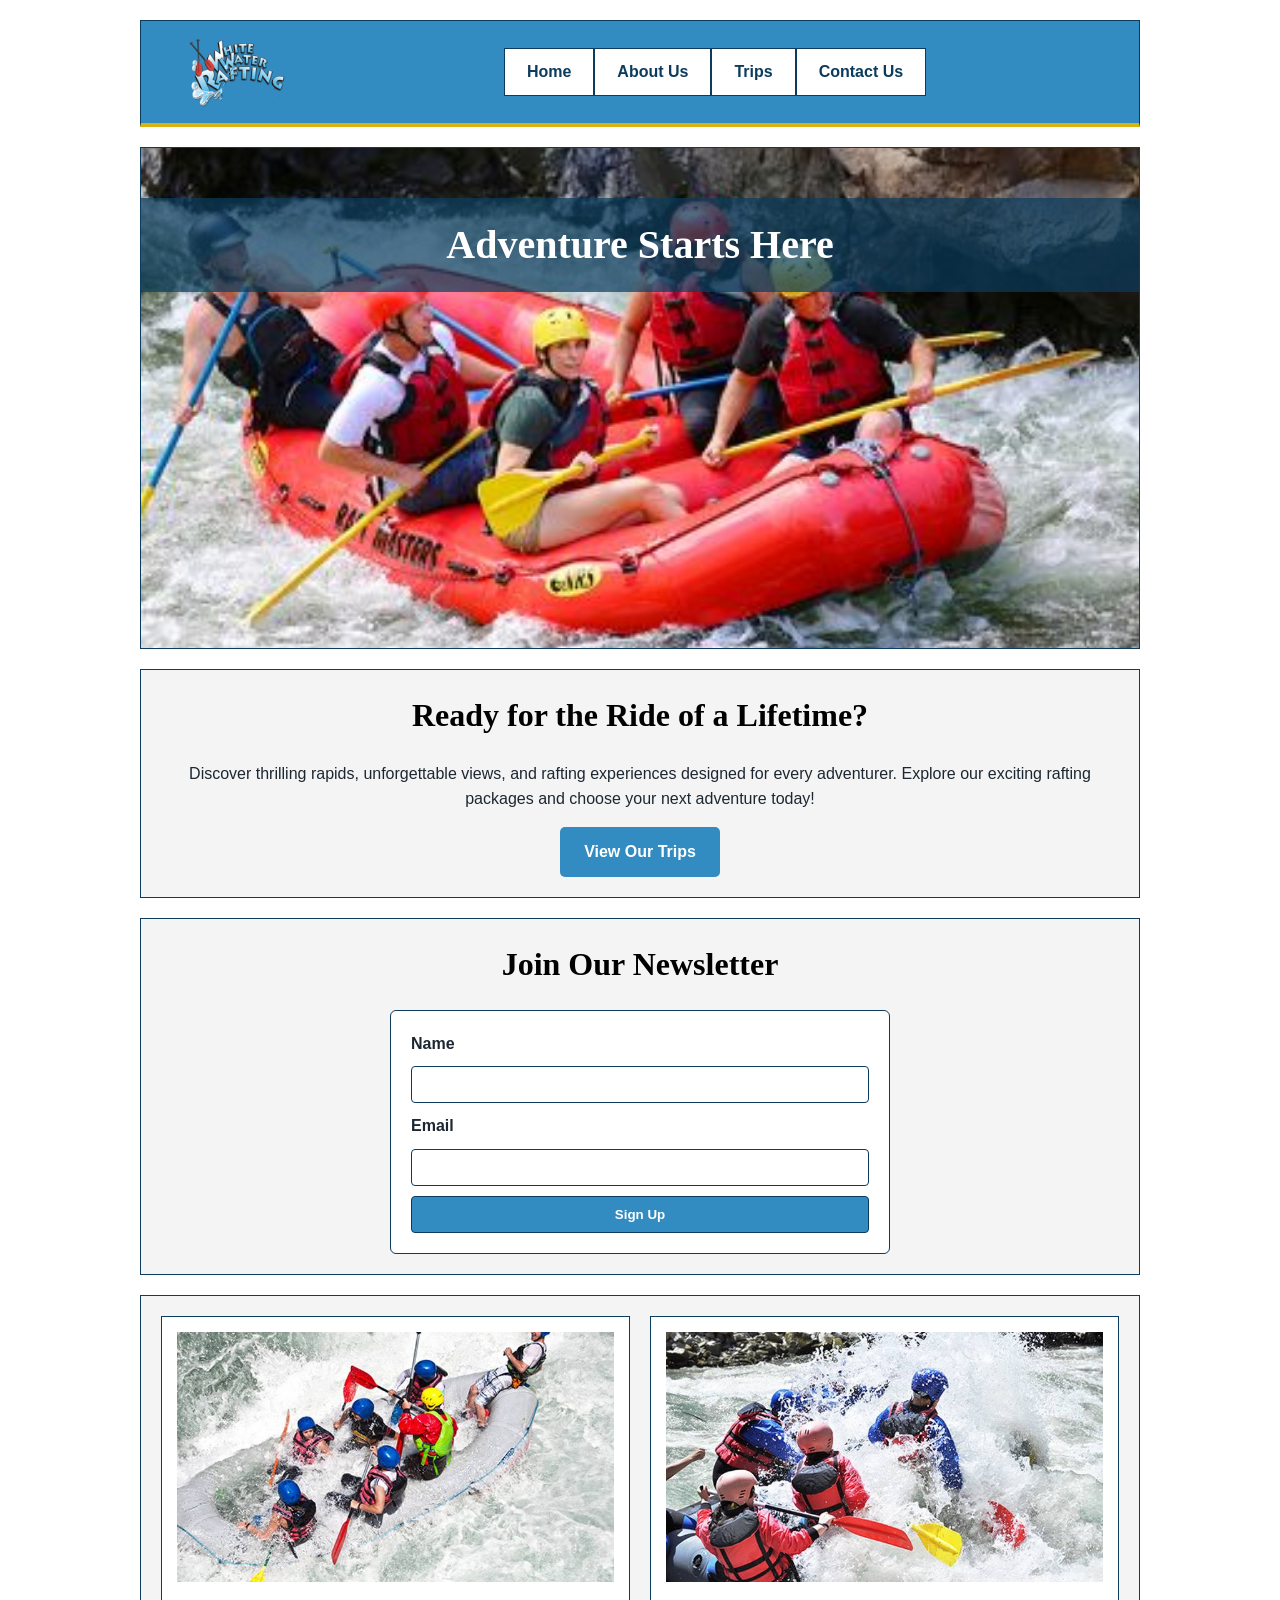
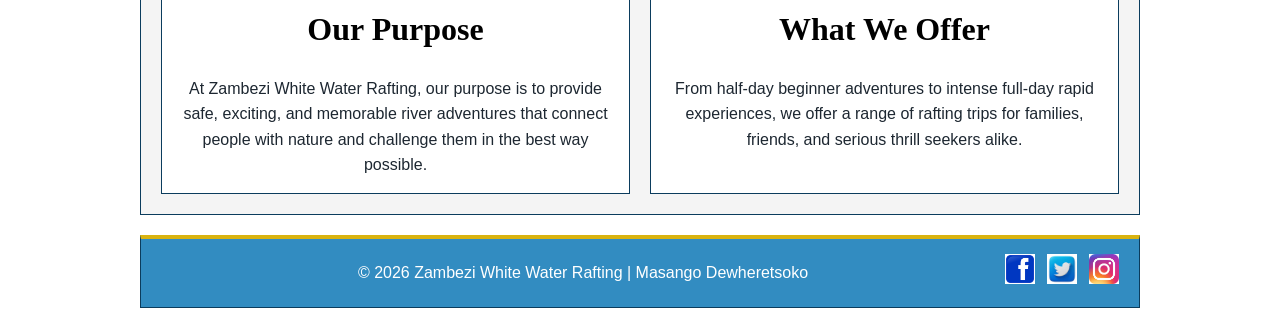
==== wwr/index.html @ 432e1fb9 "Complete W06 rafting site home and trips pages" ====
<!DOCTYPE html>
<html lang="en-US">
<head>
    <meta charset="UTF-8">
    <meta name="viewport" content="width=device-width, initial-scale=1.0">
    <meta name="description" content="Experience unforgettable white water rafting adventures on the Zambezi River with exciting trips, breathtaking scenery, and expert guides.">
    <meta name="author" content="Masango Dewheretsoko">
    <title>Home | Zambezi White Water Rafting</title>
    <link rel="stylesheet" href="styles/rafting.css">
</head>
<body>

    <header>
        <img src="images/logo.png" alt="Zambezi White Water Rafting Company Logo">
        <nav>
            <a href="index.html">Home</a>
            <a href="about.html">About Us</a>
            <a href="trips.html">Trips</a>
            <a href="contact.html">Contact Us</a>
        </nav>
    </header>

    <main>
        <div class="home-hero">
            <img src="images/hero.jpg" alt="White water rafting adventure on the Zambezi River">
            <h1>Adventure Starts Here</h1>
        </div>

        <section class="cta">
            <h2>Ready for the Ride of a Lifetime?</h2>
            <p>
                Discover thrilling rapids, unforgettable views, and rafting experiences designed for every adventurer.
                Explore our exciting rafting packages and choose your next adventure today!
            </p>
            <a href="trips.html" class="cta-button">View Our Trips</a>
        </section>

        <section class="newsletter">
            <h2>Join Our Newsletter</h2>
            <form action="#" method="post" class="newsletter-form">
                <label for="newsletter-name">Name</label>
                <input type="text" id="newsletter-name" name="newsletter-name" required>

                <label for="newsletter-email">Email</label>
                <input type="email" id="newsletter-email" name="newsletter-email" required>

                <button type="submit">Sign Up</button>
            </form>
        </section>

        <section class="home-grid">
            <div class="grid-item">
                <img src="images/raft1.jpg" alt="Exciting white water rafting rapids">
                <h2>Our Purpose</h2>
                <p>
                    At Zambezi White Water Rafting, our purpose is to provide safe, exciting, and memorable river adventures
                    that connect people with nature and challenge them in the best way possible.
                </p>
            </div>

            <div class="grid-item">
                <img src="images/raft2.jpg" alt="Rafting team paddling through river rapids">
                <h2>What We Offer</h2>
                <p>
                    From half-day beginner adventures to intense full-day rapid experiences, we offer a range of rafting trips
                    for families, friends, and serious thrill seekers alike.
                </p>
            </div>
        </section>
    </main>

    <footer>
        <p>© 2026 Zambezi White Water Rafting | Masango Dewheretsoko</p>
        <nav class="socialmedia">
            <a href="https://facebook.com">
                <img src="images/facebook.png" alt="Visit our Facebook page">
            </a>
            <a href="https://twitter.com">
                <img src="images/twitter.png" alt="Visit our Twitter page">
            </a>
            <a href="https://instagram.com">
                <img src="images/instagram.png" alt="Visit our Instagram page">
            </a>
        </nav>
    </footer>

</body>
</html>
---- wwr/styles/rafting.css ----
/* =========================
   VARIABLES
========================= */
:root {
    --primary-color: #0b3c5d;
    --secondary-color: #328cc1;
    --accent1-color: #d9b310;
    --accent2-color: #1d2731;
    --heading-font: Georgia, serif;
    --body-font: Arial, sans-serif;
}

/* =========================
   RESET
========================= */
*,
*::before,
*::after {
    margin: 0;
    padding: 0;
    box-sizing: border-box;
}

/* =========================
   BASE STYLES
========================= */
body {
    font-family: var(--body-font);
    color: var(--accent2-color);
    background-color: white;
    line-height: 1.6;
}

header,
main,
footer {
    max-width: 1000px;
    margin: 0 auto;
}

h1,
h2 {
    font-family: var(--heading-font);
    color: var(--primary-color);
}

main h1 {
    text-align: center;
    margin: 20px 0;
}

section {
    background-color: #f4f4f4;
    border: 1px solid var(--primary-color);
    padding: 20px;
    margin-bottom: 20px;
}

section h2 {
    text-align: center;
    color: black;
    font-size: 2rem;
    margin-bottom: 20px;
}

/* =========================
   HEADER
========================= */
header {
    display: grid;
    grid-template-columns: 150px 1fr;
    align-items: center;
    background-color: var(--secondary-color);
    padding: 15px 20px;
    border: 1px solid var(--primary-color);
    margin-top: 20px;
    border-bottom: 4px solid var(--accent1-color);
}

header img {
    width: 100px;
    height: auto;
    justify-self: center;
}

header nav {
    display: flex;
    justify-content: center;
    gap: 0;
}

header nav a {
    text-decoration: none;
    padding: 10px 22px;
    border: 1px solid var(--primary-color);
    background-color: white;
    color: var(--primary-color);
    font-weight: bold;
}

header nav a:hover {
    background-color: var(--accent1-color);
    color: black;
}

/* =========================
   HERO (ABOUT PAGE)
========================= */
.hero {
    position: relative;
    margin: 20px 0;
    border: 1px solid var(--primary-color);
}

.hero > img {
    width: 100%;
    height: 450px;
    object-fit: cover;
    display: block;
}

.hero h1 {
    position: absolute;
    top: 25px;
    width: 100%;
    text-align: center;
    font-size: 2.2rem;
    color: black;
    background-color: rgba(255, 255, 255, 0.7);
    padding: 10px;
}

.hero article {
    position: absolute;
    bottom: 40px;
    left: 40px;
    right: 40px;
    background-color: rgba(255, 255, 255, 0.88);
    padding: 20px;
    border: 1px solid var(--primary-color);
    overflow: hidden;
}

.hero article img {
    float: right;
    width: 120px;
    height: auto;
    margin-left: 20px;
    border: 3px solid var(--secondary-color);
}

/* =========================
   HOME PAGE
========================= */
.home-hero {
    position: relative;
    margin: 20px 0;
    border: 1px solid var(--primary-color);
}

.home-hero img {
    width: 100%;
    height: 500px;
    object-fit: cover;
    display: block;
}

.home-hero h1 {
    position: absolute;
    top: 30px;
    width: 100%;
    text-align: center;
    font-size: 2.5rem;
    color: white;
    background-color: rgba(11, 60, 93, 0.7);
    padding: 15px;
}

.cta {
    text-align: center;
}

.cta-button {
    display: inline-block;
    margin-top: 15px;
    padding: 12px 24px;
    background-color: var(--secondary-color);
    color: white;
    text-decoration: none;
    font-weight: bold;
    border-radius: 5px;
}

.cta-button:hover {
    background-color: var(--accent1-color);
    color: black;
}

.newsletter-form {
    display: grid;
    gap: 10px;
    max-width: 500px;
    margin: 0 auto;
}

.newsletter-form input {
    padding: 10px;
    border: 1px solid var(--primary-color);
    border-radius: 4px;
}

.newsletter-form button {
    padding: 10px;
    border: 1px solid var(--primary-color);
    background-color: var(--secondary-color);
    color: white;
    cursor: pointer;
    font-weight: bold;
    border-radius: 4px;
}

.newsletter-form button:hover {
    background-color: var(--accent1-color);
    color: black;
}

.home-grid {
    display: grid;
    grid-template-columns: 1fr 1fr;
    gap: 20px;
}

.grid-item {
    background-color: white;
    padding: 15px;
    border: 1px solid var(--primary-color);
    text-align: center;
}

.grid-item img {
    width: 100%;
    height: 250px;
    object-fit: cover;
    margin-bottom: 15px;
}

/* =========================
   HISTORY SECTION (ABOUT PAGE)
========================= */
.history-content {
    display: grid;
    grid-template-columns: 1fr 220px 1fr;
    gap: 25px;
    align-items: center;
}

.history-content img {
    width: 100%;
    height: auto;
    display: block;
}

/* =========================
   ADVENTURES SECTION (ABOUT PAGE)
========================= */
.adventure-gallery {
    display: flex;
    justify-content: space-between;
    gap: 15px;
    flex-wrap: wrap;
}

.adventure-gallery figure {
    flex: 1 1 150px;
    text-align: center;
}

.adventure-gallery img {
    width: 100%;
    max-width: 150px;
    height: 100px;
    object-fit: cover;
    display: block;
    margin: 0 auto;
    border-radius: 4px;
}

.adventure-gallery figcaption {
    margin-top: 8px;
    font-size: 0.9rem;
}

/* =========================
   CONTACT PAGE
========================= */
.contact-info {
    text-align: center;
    line-height: 1.8;
    margin-bottom: 25px;
}

.contact-grid {
    display: grid;
    grid-template-columns: 1fr 1fr;
    gap: 30px;
    align-items: stretch;
}

.map {
    width: 100%;
    min-height: 450px;
    overflow: hidden;
    border-radius: 6px;
}

.map iframe {
    width: 100%;
    height: 100%;
    min-height: 450px;
    border: 0;
    display: block;
}

form {
    display: flex;
    flex-direction: column;
    gap: 12px;
    background-color: white;
    padding: 20px;
    border: 1px solid var(--primary-color);
    border-radius: 6px;
}

form label {
    font-weight: bold;
}

form input,
form textarea {
    width: 100%;
    padding: 10px;
    border: 1px solid var(--primary-color);
    border-radius: 4px;
    font-family: var(--body-font);
}

textarea {
    height: 120px;
}

input[type="radio"],
input[type="checkbox"] {
    width: auto;
    margin-right: 6px;
}

button {
    padding: 10px;
    border: 1px solid var(--primary-color);
    background-color: var(--secondary-color);
    color: white;
    cursor: pointer;
    font-weight: bold;
    border-radius: 4px;
}

button:hover {
    background-color: var(--accent1-color);
    color: black;
}

/* =========================
   EMPLOYEES (CONTACT PAGE)
========================= */
.employees {
    margin-top: 25px;
    border: 1px solid var(--primary-color);
    padding: 15px;
    text-align: center;
    background-color: #f4f4f4;
}

.employee-grid {
    display: flex;
    justify-content: space-around;
    flex-wrap: wrap;
    gap: 15px;
    margin-top: 15px;
}

.employee-grid figure {
    text-align: center;
}

.employee-grid img {
    width: 120px;
    height: 120px;
    object-fit: cover;
    border-radius: 6px;
}

/* =========================
   TRIPS PAGE
========================= */
.trips-cta {
    text-align: center;
}

.trip-grid {
    display: grid;
    grid-template-columns: repeat(3, 1fr);
    gap: 20px;
}

.trip-card {
    background-color: white;
    border: 1px solid var(--primary-color);
    padding: 15px;
    text-align: center;
}

.trip-card img {
    width: 100%;
    height: 220px;
    object-fit: cover;
    margin-bottom: 15px;
}

.trip-table-section table {
    width: 100%;
    border-collapse: collapse;
    background-color: white;
}

.trip-table-section th,
.trip-table-section td {
    border: 1px solid var(--primary-color);
    padding: 12px;
    text-align: center;
}

.trip-table-section th {
    background-color: var(--secondary-color);
    color: white;
}

/* =========================
   FOOTER
========================= */
footer {
    display: grid;
    grid-template-columns: 1fr auto;
    align-items: center;
    background-color: var(--secondary-color);
    border: 1px solid var(--primary-color);
    border-top: 4px solid var(--accent1-color);
    padding: 15px 20px;
    margin-top: 20px;
    margin-bottom: 20px;
}

footer p {
    text-align: center;
    color: white;
}

.socialmedia {
    display: flex;
    justify-content: flex-end;
    gap: 12px;
}

.socialmedia a {
    text-decoration: none;
}

.socialmedia img {
    width: 30px;
    height: 30px;
}

/* =========================
   RESPONSIVE
========================= */
@media (max-width: 768px) {
    header {
        grid-template-columns: 1fr;
        text-align: center;
        gap: 15px;
    }

    header nav {
        flex-wrap: wrap;
    }

    .hero > img,
    .home-hero img {
        height: auto;
    }

    .hero h1 {
        position: static;
        background-color: rgba(255, 255, 255, 0.85);
    }

    .hero article {
        position: static;
        margin: 20px;
    }

    .hero article img {
        float: none;
        display: block;
        margin: 0 auto 15px auto;
    }

    .history-content,
    .home-grid,
    .contact-grid,
    .trip-grid {
        grid-template-columns: 1fr;
    }

    .adventure-gallery {
        justify-content: center;
    }

    footer {
        grid-template-columns: 1fr;
        text-align: center;
        gap: 15px;
    }

    .socialmedia {
        justify-content: center;
    }
}
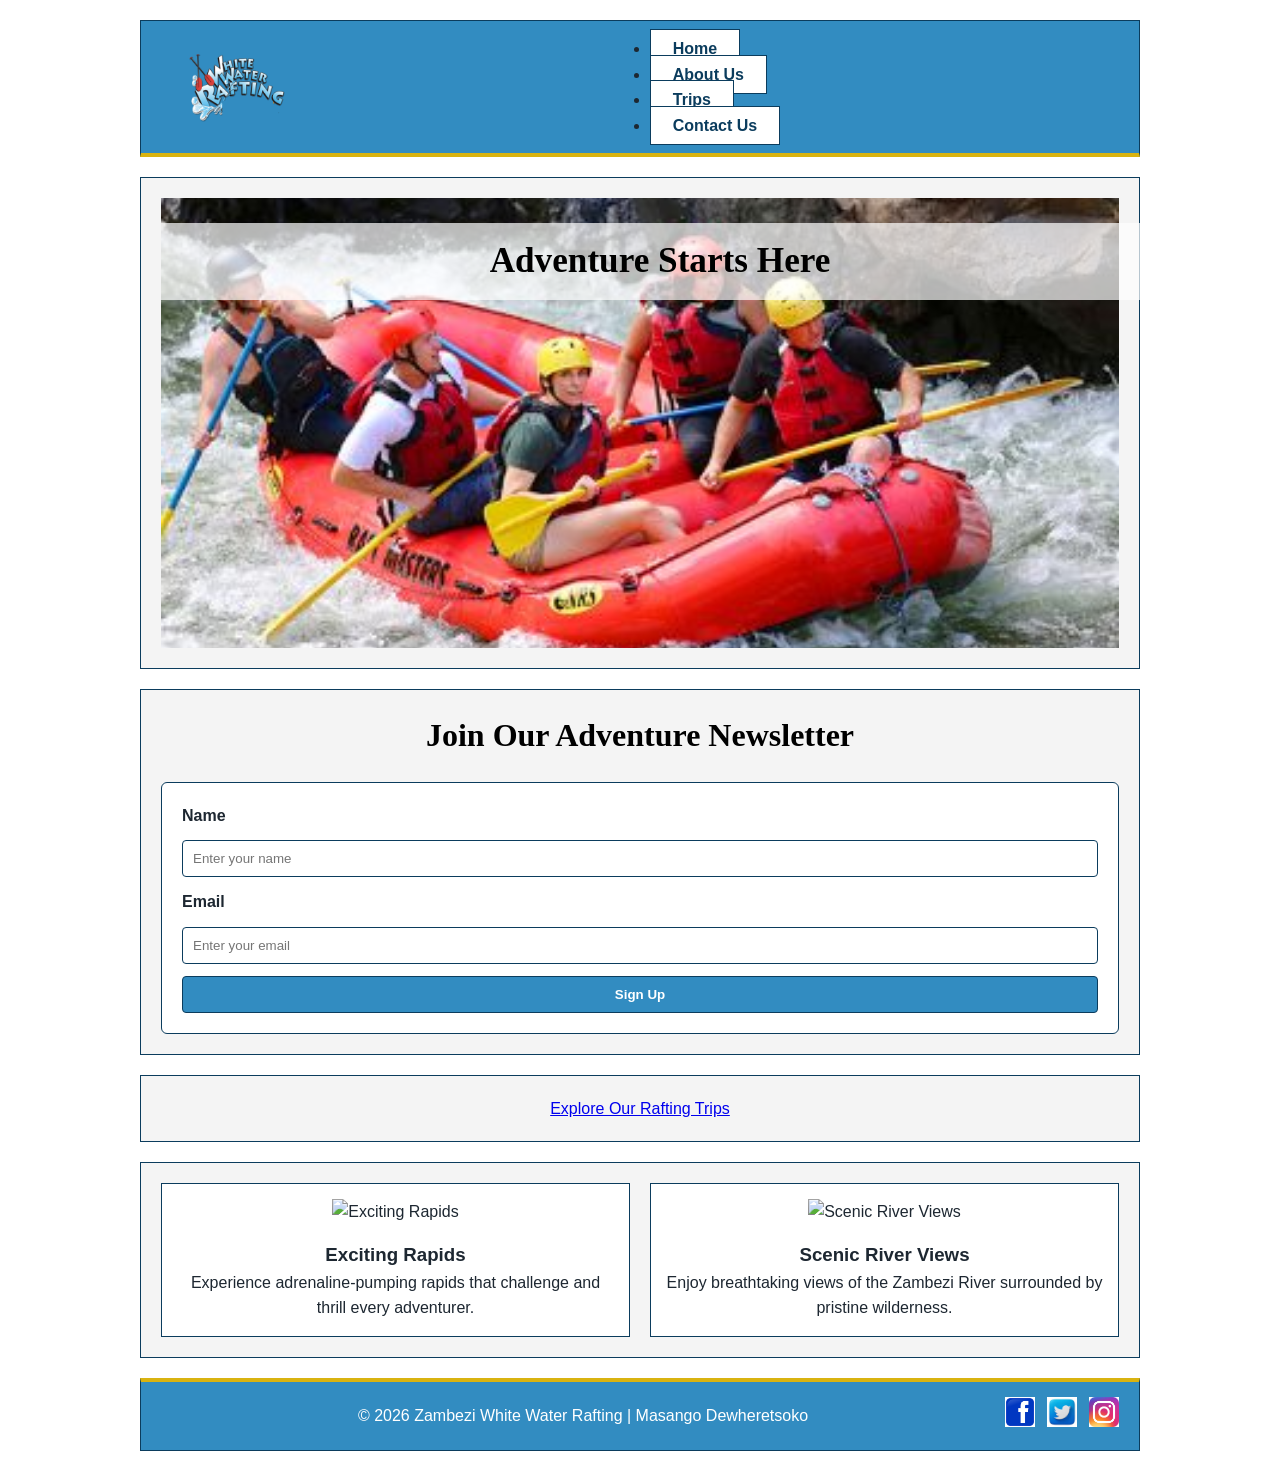
==== commit e9c7e15e: "Final W06 rafting site home and trips pages" ====
--- a/wwr/index.html
+++ b/wwr/index.html
@@ -3,86 +3,74 @@
 <head>
     <meta charset="UTF-8">
     <meta name="viewport" content="width=device-width, initial-scale=1.0">
-    <meta name="description" content="Experience unforgettable white water rafting adventures on the Zambezi River with exciting trips, breathtaking scenery, and expert guides.">
+    <meta name="description" content="Home page for Zambezi White Water Rafting. Experience adventure trips, sign up for our newsletter, and explore rafting options.">
     <meta name="author" content="Masango Dewheretsoko">
-    <title>Home | Zambezi White Water Rafting</title>
+    <title>Zambezi White Water Rafting | Home</title>
     <link rel="stylesheet" href="styles/rafting.css">
 </head>
 <body>
-
+    <!-- HEADER -->
     <header>
-        <img src="images/logo.png" alt="Zambezi White Water Rafting Company Logo">
+        <img src="images/logo.png" alt="Zambezi White Water Rafting Logo">
         <nav>
-            <a href="index.html">Home</a>
-            <a href="about.html">About Us</a>
-            <a href="trips.html">Trips</a>
-            <a href="contact.html">Contact Us</a>
+            <ul>
+                <li><a href="index.html">Home</a></li>
+                <li><a href="about.html">About Us</a></li>
+                <li><a href="trips.html">Trips</a></li>
+                <li><a href="contact.html">Contact Us</a></li>
+            </ul>
         </nav>
     </header>
 
     <main>
-        <div class="home-hero">
-            <img src="images/hero.jpg" alt="White water rafting adventure on the Zambezi River">
+        <!-- HERO IMAGE -->
+        <section class="hero">
+            <img src="images/hero.jpg" alt="Rafting adventure on the Zambezi River">
             <h1>Adventure Starts Here</h1>
-        </div>
-
-        <section class="cta">
-            <h2>Ready for the Ride of a Lifetime?</h2>
-            <p>
-                Discover thrilling rapids, unforgettable views, and rafting experiences designed for every adventurer.
-                Explore our exciting rafting packages and choose your next adventure today!
-            </p>
-            <a href="trips.html" class="cta-button">View Our Trips</a>
         </section>
 
+        <!-- NEWSLETTER -->
         <section class="newsletter">
-            <h2>Join Our Newsletter</h2>
-            <form action="#" method="post" class="newsletter-form">
+            <h2>Join Our Adventure Newsletter</h2>
+            <form>
                 <label for="newsletter-name">Name</label>
-                <input type="text" id="newsletter-name" name="newsletter-name" required>
+                <input type="text" id="newsletter-name" name="newsletter-name" placeholder="Enter your name">
 
                 <label for="newsletter-email">Email</label>
-                <input type="email" id="newsletter-email" name="newsletter-email" required>
+                <input type="email" id="newsletter-email" name="newsletter-email" placeholder="Enter your email">
 
                 <button type="submit">Sign Up</button>
             </form>
         </section>
 
+        <!-- CALL TO ACTION -->
+        <section class="cta">
+            <a href="trips.html" class="btn-cta">Explore Our Rafting Trips</a>
+        </section>
+
+        <!-- GRID CONTENT -->
         <section class="home-grid">
             <div class="grid-item">
-                <img src="images/raft1.jpg" alt="Exciting white water rafting rapids">
-                <h2>Our Purpose</h2>
-                <p>
-                    At Zambezi White Water Rafting, our purpose is to provide safe, exciting, and memorable river adventures
-                    that connect people with nature and challenge them in the best way possible.
-                </p>
+                <img src="images/adventure1.jpg" alt="Exciting Rapids">
+                <h3>Exciting Rapids</h3>
+                <p>Experience adrenaline-pumping rapids that challenge and thrill every adventurer.</p>
             </div>
-
             <div class="grid-item">
-                <img src="images/raft2.jpg" alt="Rafting team paddling through river rapids">
-                <h2>What We Offer</h2>
-                <p>
-                    From half-day beginner adventures to intense full-day rapid experiences, we offer a range of rafting trips
-                    for families, friends, and serious thrill seekers alike.
-                </p>
+                <img src="images/adventure2.jpg" alt="Scenic River Views">
+                <h3>Scenic River Views</h3>
+                <p>Enjoy breathtaking views of the Zambezi River surrounded by pristine wilderness.</p>
             </div>
         </section>
     </main>
 
+    <!-- FOOTER -->
     <footer>
         <p>© 2026 Zambezi White Water Rafting | Masango Dewheretsoko</p>
         <nav class="socialmedia">
-            <a href="https://facebook.com">
-                <img src="images/facebook.png" alt="Visit our Facebook page">
-            </a>
-            <a href="https://twitter.com">
-                <img src="images/twitter.png" alt="Visit our Twitter page">
-            </a>
-            <a href="https://instagram.com">
-                <img src="images/instagram.png" alt="Visit our Instagram page">
-            </a>
+            <a href="#"><img src="images/facebook.png" alt="Visit our Facebook page"></a>
+            <a href="#"><img src="images/twitter.png" alt="Visit our Twitter page"></a>
+            <a href="#"><img src="images/instagram.png" alt="Visit our Instagram page"></a>
         </nav>
     </footer>
-
 </body>
 </html>
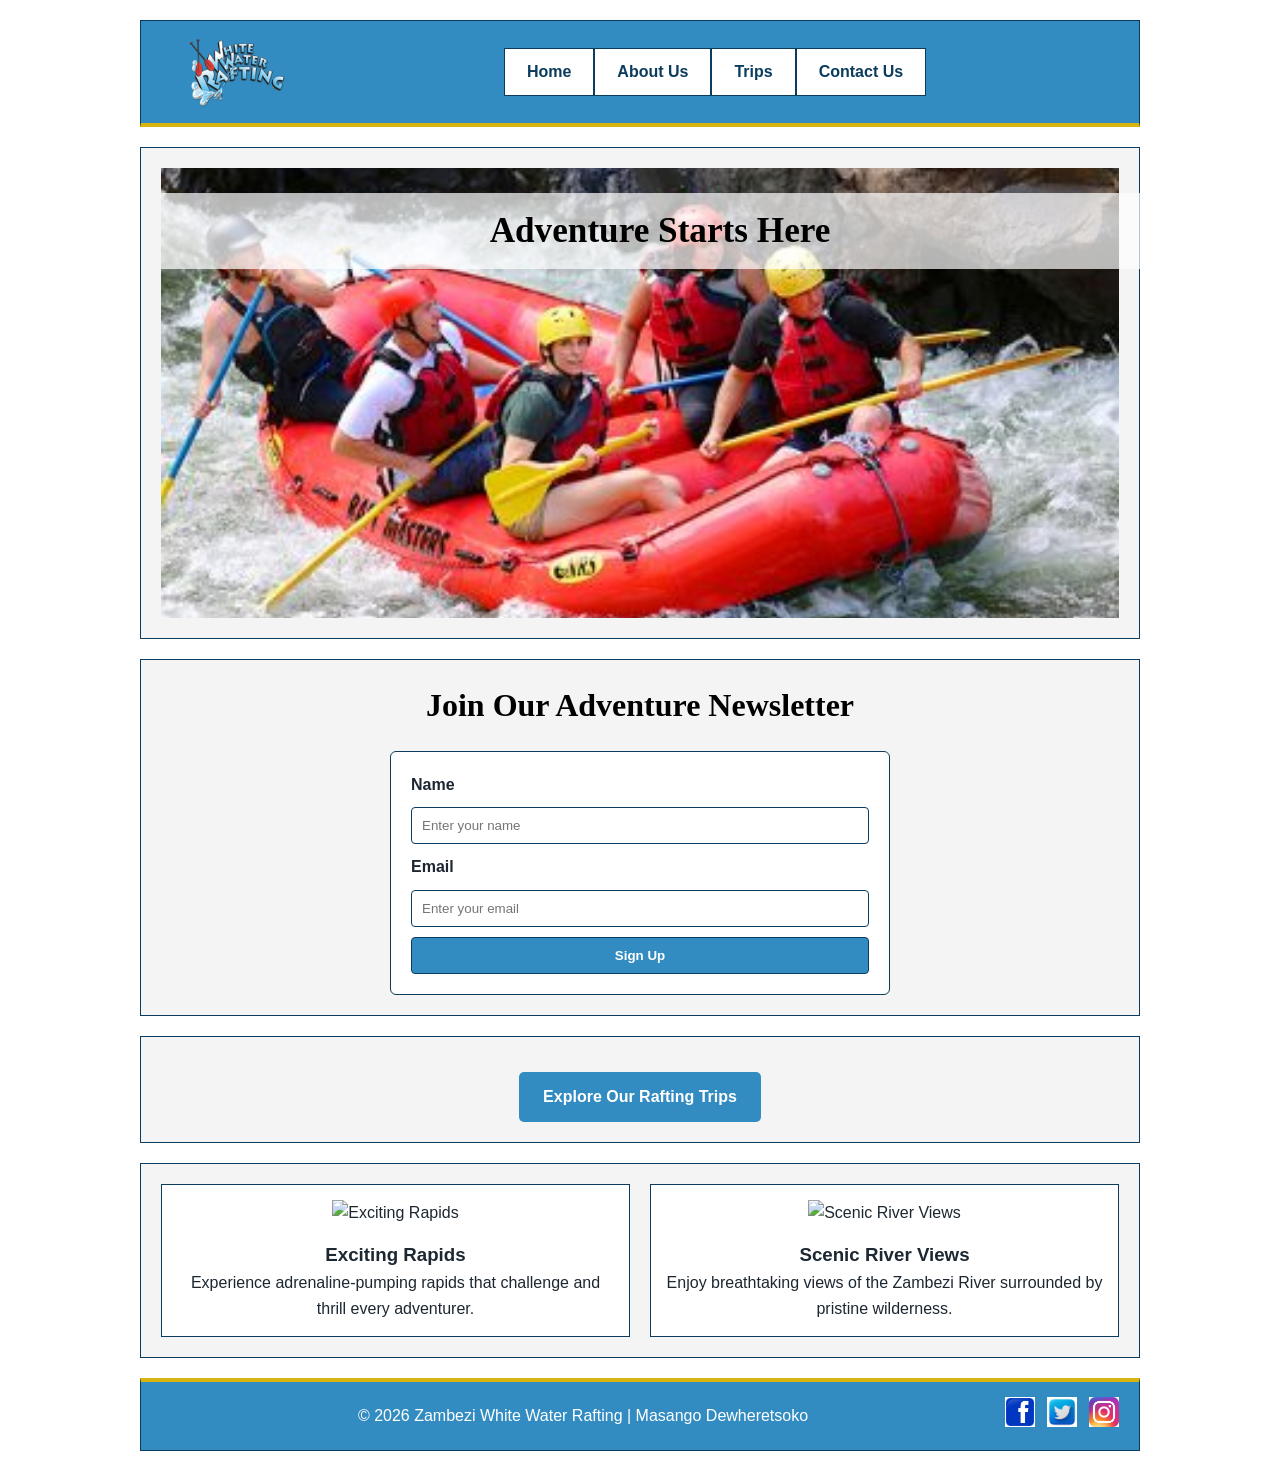
==== commit 666f47d4: "updated files" ====
--- a/wwr/index.html
+++ b/wwr/index.html
@@ -1,24 +1,25 @@
 <!DOCTYPE html>
 <html lang="en-US">
+
 <head>
     <meta charset="UTF-8">
     <meta name="viewport" content="width=device-width, initial-scale=1.0">
-    <meta name="description" content="Home page for Zambezi White Water Rafting. Experience adventure trips, sign up for our newsletter, and explore rafting options.">
+    <meta name="description"
+      content="Home page for Zambezi White Water Rafting. Experience adventure trips, sign up for our newsletter, and explore rafting options.">
     <meta name="author" content="Masango Dewheretsoko">
     <title>Zambezi White Water Rafting | Home</title>
     <link rel="stylesheet" href="styles/rafting.css">
 </head>
+
 <body>
     <!-- HEADER -->
     <header>
         <img src="images/logo.png" alt="Zambezi White Water Rafting Logo">
         <nav>
-            <ul>
-                <li><a href="index.html">Home</a></li>
-                <li><a href="about.html">About Us</a></li>
-                <li><a href="trips.html">Trips</a></li>
-                <li><a href="contact.html">Contact Us</a></li>
-            </ul>
+            <a href="index.html">Home</a>
+            <a href="about.html">About Us</a>
+            <a href="trips.html">Trips</a>
+            <a href="contact.html">Contact Us</a>
         </nav>
     </header>
 
@@ -32,12 +33,14 @@
         <!-- NEWSLETTER -->
         <section class="newsletter">
             <h2>Join Our Adventure Newsletter</h2>
-            <form>
+            <form class="newsletter-form">
                 <label for="newsletter-name">Name</label>
-                <input type="text" id="newsletter-name" name="newsletter-name" placeholder="Enter your name">
+                <input type="text" id="newsletter-name" name="newsletter-name"
+                  placeholder="Enter your name" required>
 
                 <label for="newsletter-email">Email</label>
-                <input type="email" id="newsletter-email" name="newsletter-email" placeholder="Enter your email">
+                <input type="email" id="newsletter-email" name="newsletter-email"
+                  placeholder="Enter your email" required>
 
                 <button type="submit">Sign Up</button>
             </form>
@@ -45,7 +48,7 @@
 
         <!-- CALL TO ACTION -->
         <section class="cta">
-            <a href="trips.html" class="btn-cta">Explore Our Rafting Trips</a>
+            <a href="trips.html" class="cta-button">Explore Our Rafting Trips</a>
         </section>
 
         <!-- GRID CONTENT -->
@@ -53,12 +56,14 @@
             <div class="grid-item">
                 <img src="images/adventure1.jpg" alt="Exciting Rapids">
                 <h3>Exciting Rapids</h3>
-                <p>Experience adrenaline-pumping rapids that challenge and thrill every adventurer.</p>
+                <p>Experience adrenaline-pumping rapids that challenge and thrill every adventurer.
+                </p>
             </div>
             <div class="grid-item">
                 <img src="images/adventure2.jpg" alt="Scenic River Views">
                 <h3>Scenic River Views</h3>
-                <p>Enjoy breathtaking views of the Zambezi River surrounded by pristine wilderness.</p>
+                <p>Enjoy breathtaking views of the Zambezi River surrounded by pristine wilderness.
+                </p>
             </div>
         </section>
     </main>
@@ -73,4 +78,5 @@
         </nav>
     </footer>
 </body>
+
 </html>
